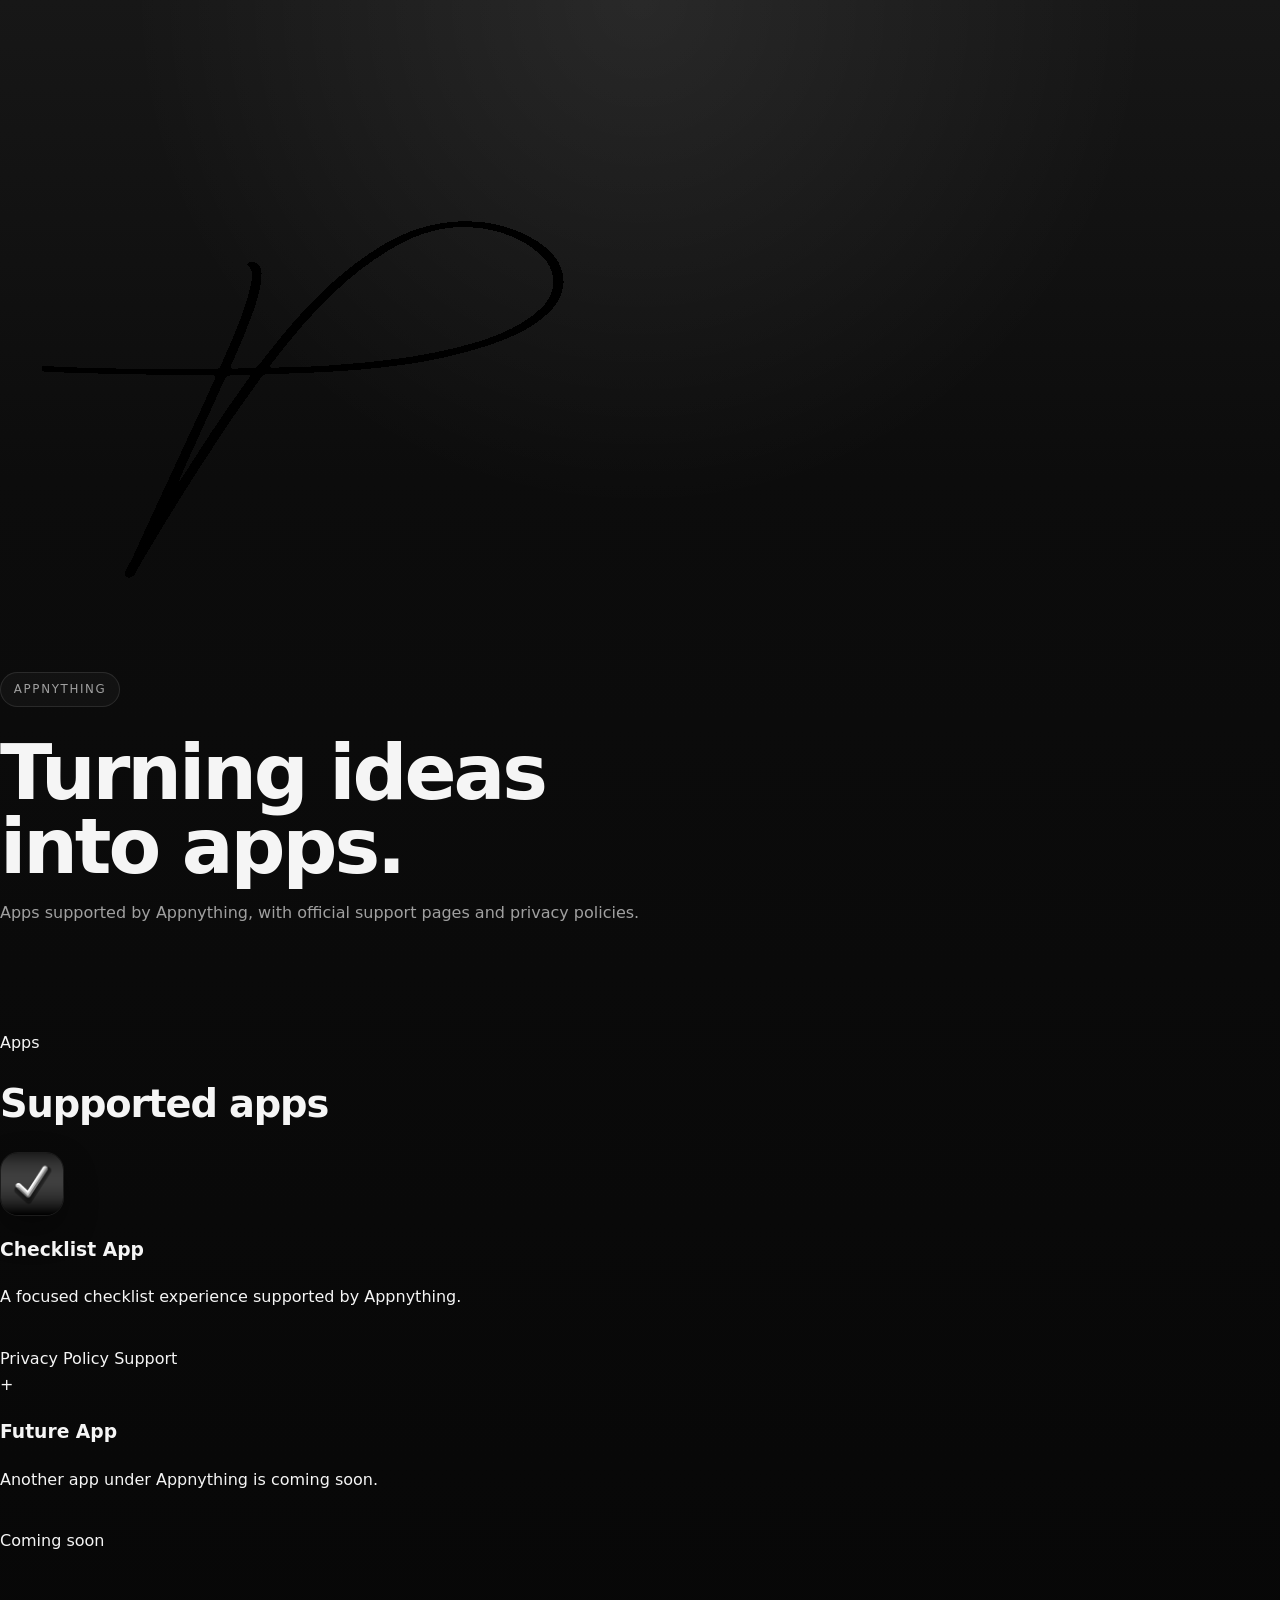
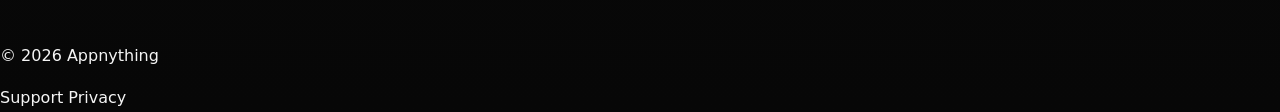
==== index.html @ 1022016d "Update index.html" ====
<!DOCTYPE html>
<html lang="en">
<head>
  <meta charset="UTF-8" />
  <meta name="viewport" content="width=device-width, initial-scale=1.0" />
  <title>Appnything</title>
  <meta
    name="description"
    content="Appnything is an umbrella brand turning ideas into apps."
  />
  <link rel="stylesheet" href="assets/styles.css" />
</head>
<body>
  <div class="site-shell">
    <header class="hero">
      <div class="hero-inner">
        <img
          src="assets/appnything-logo.png"
          alt="Appnything logo"
          class="brand-logo"
        />

        <p class="eyebrow">Appnything</p>
        <h1>Turning ideas into apps.</h1>
        <p class="hero-copy">
          Apps supported by Appnything, with official support pages and privacy policies.
        </p>
      </div>
    </header>

    <main class="content">
      <section class="section">
        <div class="section-heading">
          <p class="section-label">Apps</p>
          <h2>Supported apps</h2>
        </div>

        <div class="apps-grid">
          <article class="app-card">
            <div class="app-card-top">
              <img
                src="assets/checklist-logo.png"
                alt="Checklist App icon"
                class="app-icon"
              />

              <div class="app-meta">
                <h3>Checklist App</h3>
                <p>
                  A focused checklist experience supported by Appnything.
                </p>
              </div>
            </div>

            <div class="app-links">
              <a href="/checklist-app/privacy/">Privacy Policy</a>
              <a href="/support/">Support</a>
            </div>
          </article>

          <article class="app-card coming-soon">
            <div class="app-card-top">
              <div class="coming-soon-icon">+</div>

              <div class="app-meta">
                <h3>Future App</h3>
                <p>
                  Another app under Appnything is coming soon.
                </p>
              </div>
            </div>

            <div class="coming-soon-badge">Coming soon</div>
          </article>
        </div>
      </section>
    </main>

    <footer class="footer">
      <div class="footer-inner">
        <p>© 2026 Appnything</p>
        <nav class="footer-nav">
          <a href="/support/">Support</a>
          <a href="/checklist-app/privacy/">Privacy</a>
        </nav>
      </div>
    </footer>
  </div>
</body>
</html>
---- assets/styles.css ----
:root {
  --bg: #090909;
  --bg-soft: #101010;
  --surface: rgba(255,255,255,0.04);
  --surface-strong: rgba(255,255,255,0.06);
  --text: #f5f5f5;
  --muted: #a0a0a0;
  --muted-strong: #c7c7c7;
  --border: rgba(255,255,255,0.10);
  --shadow: 0 24px 80px rgba(0,0,0,0.45);
  --radius: 28px;
  --max: 1160px;
}

* { box-sizing: border-box; }
html { scroll-behavior: smooth; }
body {
  margin: 0;
  font-family: Inter, ui-sans-serif, system-ui, -apple-system, BlinkMacSystemFont, "Segoe UI", sans-serif;
  color: var(--text);
  background:
    radial-gradient(circle at top, rgba(255,255,255,0.08), transparent 28%),
    linear-gradient(180deg, #171717 0%, #0c0c0c 28%, #070707 100%);
  line-height: 1.65;
}

a {
  color: var(--text);
  text-decoration: none;
}

a:hover { opacity: 0.82; }

img { max-width: 100%; display: block; }

.wrap {
  width: min(var(--max), calc(100% - 2rem));
  margin: 0 auto;
}

.site-header {
  position: sticky;
  top: 0;
  z-index: 20;
  backdrop-filter: blur(16px);
  background: rgba(8,8,8,0.68);
  border-bottom: 1px solid rgba(255,255,255,0.06);
}

.nav {
  min-height: 76px;
  display: flex;
  align-items: center;
  justify-content: space-between;
  gap: 1rem;
}

.brand {
  display: inline-flex;
  align-items: center;
  gap: 0.9rem;
  color: var(--text);
}

.brand-mark {
  width: 54px;
  height: 54px;
  object-fit: contain;
}

.brand-wordmark {
  font-size: 1.12rem;
  font-weight: 600;
  letter-spacing: 0.01em;
}

.nav nav,
.footer-links {
  display: flex;
  gap: 1rem;
  flex-wrap: wrap;
}

.nav nav a,
.footer-links a {
  color: var(--muted-strong);
}

.hero {
  padding: 5.5rem 0 3rem;
  display: grid;
  grid-template-columns: 1.25fr 0.95fr;
  gap: 1.5rem;
  align-items: stretch;
}

.eyebrow {
  display: inline-flex;
  align-items: center;
  gap: 0.4rem;
  padding: 0.42rem 0.8rem;
  border-radius: 999px;
  border: 1px solid rgba(255,255,255,0.1);
  background: rgba(255,255,255,0.03);
  color: var(--muted-strong);
  font-size: 0.74rem;
  letter-spacing: 0.14em;
  text-transform: uppercase;
}

.hero h1,
.page h1 {
  margin: 1.1rem 0 1rem;
  font-size: clamp(2.8rem, 6vw, 5.4rem);
  line-height: 0.96;
  letter-spacing: -0.04em;
}

.hero p,
.footer-text,
.page p,
.page li,
.card p,
.card li,
.muted {
  color: var(--muted);
}

.hero-copy p {
  max-width: 620px;
  font-size: 1.05rem;
}

.hero-actions {
  display: flex;
  gap: 0.8rem;
  flex-wrap: wrap;
  margin-top: 1.7rem;
}

.button {
  display: inline-flex;
  align-items: center;
  justify-content: center;
  min-height: 50px;
  padding: 0 1rem;
  border-radius: 999px;
  border: 1px solid rgba(255,255,255,0.12);
  background: rgba(255,255,255,0.02);
  color: var(--text);
  transition: transform 0.18s ease, background 0.18s ease, border-color 0.18s ease;
}

.button:hover {
  transform: translateY(-1px);
  background: rgba(255,255,255,0.05);
}

.button.primary {
  background: linear-gradient(180deg, rgba(255,255,255,0.18), rgba(255,255,255,0.07));
  border-color: rgba(255,255,255,0.18);
}

.card {
  background: linear-gradient(180deg, rgba(255,255,255,0.05), rgba(255,255,255,0.03));
  border: 1px solid var(--border);
  border-radius: var(--radius);
  box-shadow: var(--shadow);
  padding: 1.5rem;
}

.hero-card {
  min-height: 100%;
  display: flex;
  flex-direction: column;
  justify-content: space-between;
}

.hero-panel {
  display: grid;
  gap: 1rem;
}

.hero-panel-item {
  padding: 1rem 1.05rem;
  border-radius: 22px;
  background: rgba(255,255,255,0.03);
  border: 1px solid rgba(255,255,255,0.06);
}

.hero-panel-item strong,
.card h2,
.card h3,
.section-heading h2,
.page h2,
.page h3,
.footer-brand strong {
  color: var(--text);
}

.hero-panel-item p,
.hero-panel-item span {
  display: block;
  margin-top: 0.35rem;
  color: var(--muted);
}

.section {
  padding: 1.5rem 0 4.5rem;
}

.section-heading {
  margin-bottom: 1rem;
}

.section-heading h2 {
  margin: 0.9rem 0 0;
  font-size: clamp(1.8rem, 3vw, 2.4rem);
  letter-spacing: -0.03em;
}

.grid {
  display: grid;
}

.grid.two {
  grid-template-columns: repeat(2, minmax(0, 1fr));
  gap: 1.5rem;
}

.app-card {
  display: flex;
  flex-direction: column;
  gap: 1.2rem;
}

.app-top {
  display: flex;
  align-items: center;
  gap: 1rem;
}

.app-icon {
  width: 64px;
  height: 64px;
  border-radius: 18px;
  object-fit: cover;
  border: 1px solid rgba(255,255,255,0.08);
  box-shadow: 0 14px 32px rgba(0,0,0,0.35);
}

.app-icon.placeholder {
  display: grid;
  place-items: center;
  background: rgba(255,255,255,0.03);
  color: var(--muted-strong);
  font-size: 1.4rem;
  font-weight: 700;
}

.stack-links {
  display: flex;
  flex-direction: column;
  gap: 0.7rem;
}

.inline-link {
  display: inline-flex;
  align-items: center;
  justify-content: space-between;
  gap: 0.8rem;
  min-height: 48px;
  padding: 0.8rem 1rem;
  border-radius: 16px;
  background: rgba(255,255,255,0.03);
  border: 1px solid rgba(255,255,255,0.06);
  color: var(--muted-strong);
}

.inline-link:hover {
  background: rgba(255,255,255,0.05);
}

.status-pill {
  display: inline-flex;
  align-items: center;
  min-height: 28px;
  padding: 0 0.7rem;
  border-radius: 999px;
  background: rgba(255,255,255,0.06);
  border: 1px solid rgba(255,255,255,0.08);
  color: var(--muted-strong);
  font-size: 0.76rem;
  letter-spacing: 0.08em;
  text-transform: uppercase;
}

.page {
  padding: 3.2rem 0 5rem;
}

.narrow {
  max-width: 840px;
}

.page h2 {
  margin-top: 2.25rem;
}

.page ul {
  padding-left: 1.2rem;
}

.notice {
  margin-top: 2rem;
  padding: 1rem 1.1rem;
  border-radius: 20px;
  background: rgba(255,255,255,0.04);
  border: 1px solid rgba(255,255,255,0.08);
  color: var(--muted-strong);
}

.top-space {
  margin-top: 1.5rem;
}

.site-footer {
  border-top: 1px solid rgba(255,255,255,0.06);
  background: rgba(6,6,6,0.8);
}

.footer-grid {
  display: flex;
  align-items: flex-start;
  justify-content: space-between;
  gap: 1rem;
  padding: 1.5rem 0 2rem;
}

.footer-brand {
  display: flex;
  align-items: center;
  gap: 0.9rem;
}

.footer-mark {
  width: 34px;
  height: 34px;
  object-fit: contain;
}

.kicker {
  font-size: 0.92rem;
  color: var(--muted);
}

.support-grid {
  display: grid;
  grid-template-columns: repeat(2, minmax(0, 1fr));
  gap: 1.5rem;
}

@media (max-width: 860px) {
  .hero,
  .grid.two,
  .support-grid {
    grid-template-columns: 1fr;
  }

  .hero { padding-top: 4rem; }

  .nav,
  .footer-grid {
    flex-direction: column;
    align-items: flex-start;
  }
}

@media (max-width: 560px) {
  .brand-wordmark {
    font-size: 1rem;
  }

  .brand-mark {
    width: 48px;
    height: 48px;
  }

  .button {
    width: 100%;
  }

  .hero h1,
  .page h1 {
    font-size: clamp(2.2rem, 11vw, 3.4rem);
  }
}
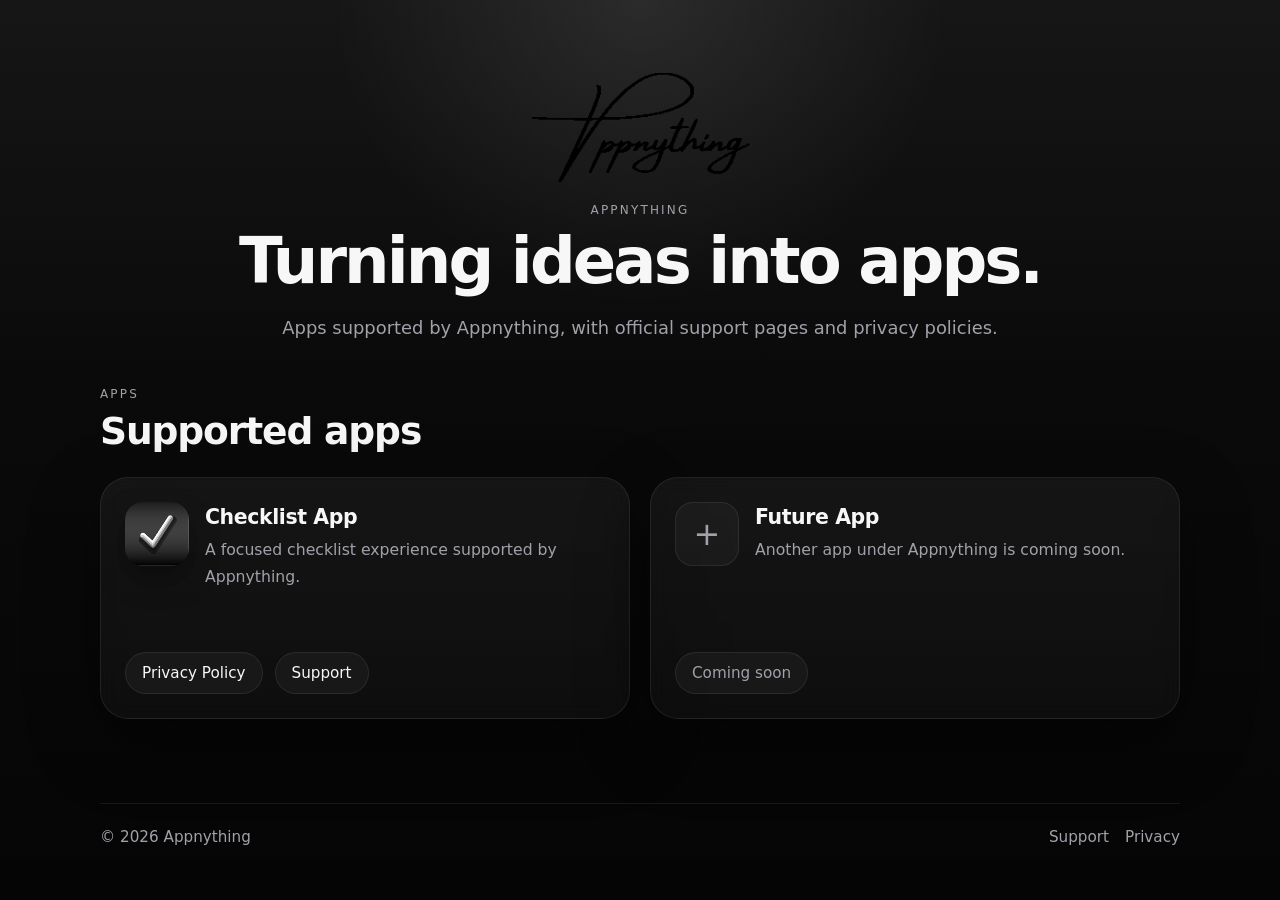
==== commit 5472f0c1: "Add files via upload" ====
--- a/index.html
+++ b/index.html
@@ -4,27 +4,17 @@
   <meta charset="UTF-8" />
   <meta name="viewport" content="width=device-width, initial-scale=1.0" />
   <title>Appnything</title>
-  <meta
-    name="description"
-    content="Appnything is an umbrella brand turning ideas into apps."
-  />
+  <meta name="description" content="Appnything is an umbrella brand turning ideas into apps." />
   <link rel="stylesheet" href="assets/styles.css" />
 </head>
 <body>
   <div class="site-shell">
-    <header class="hero">
+    <header class="hero hero-home">
       <div class="hero-inner">
-        <img
-          src="assets/appnything-logo.png"
-          alt="Appnything logo"
-          class="brand-logo"
-        />
-
+        <img src="assets/appnything-logo.png" alt="Appnything logo" class="brand-logo" />
         <p class="eyebrow">Appnything</p>
         <h1>Turning ideas into apps.</h1>
-        <p class="hero-copy">
-          Apps supported by Appnything, with official support pages and privacy policies.
-        </p>
+        <p class="hero-copy">Apps supported by Appnything, with official support pages and privacy policies.</p>
       </div>
     </header>
 
@@ -38,17 +28,10 @@
         <div class="apps-grid">
           <article class="app-card">
             <div class="app-card-top">
-              <img
-                src="assets/checklist-logo.png"
-                alt="Checklist App icon"
-                class="app-icon"
-              />
-
+              <img src="assets/checklist-logo.png" alt="Checklist App icon" class="app-icon" />
               <div class="app-meta">
                 <h3>Checklist App</h3>
-                <p>
-                  A focused checklist experience supported by Appnything.
-                </p>
+                <p>A focused checklist experience supported by Appnything.</p>
               </div>
             </div>
 
@@ -61,15 +44,11 @@
           <article class="app-card coming-soon">
             <div class="app-card-top">
               <div class="coming-soon-icon">+</div>
-
               <div class="app-meta">
                 <h3>Future App</h3>
-                <p>
-                  Another app under Appnything is coming soon.
-                </p>
+                <p>Another app under Appnything is coming soon.</p>
               </div>
             </div>
-
             <div class="coming-soon-badge">Coming soon</div>
           </article>
         </div>
--- a/assets/styles.css
+++ b/assets/styles.css
@@ -1,15 +1,15 @@
 :root {
-  --bg: #090909;
+  --bg: #060606;
   --bg-soft: #101010;
-  --surface: rgba(255,255,255,0.04);
-  --surface-strong: rgba(255,255,255,0.06);
-  --text: #f5f5f5;
-  --muted: #a0a0a0;
-  --muted-strong: #c7c7c7;
-  --border: rgba(255,255,255,0.10);
-  --shadow: 0 24px 80px rgba(0,0,0,0.45);
-  --radius: 28px;
-  --max: 1160px;
+  --bg-soft-2: #141414;
+  --card: rgba(255, 255, 255, 0.045);
+  --card-strong: rgba(255, 255, 255, 0.065);
+  --card-hover: rgba(255, 255, 255, 0.075);
+  --text: #f7f7f7;
+  --muted: #a1a1aa;
+  --border: rgba(255, 255, 255, 0.08);
+  --border-strong: rgba(255, 255, 255, 0.16);
+  --shadow: 0 24px 70px rgba(0, 0, 0, 0.42);
 }
 
 * { box-sizing: border-box; }
@@ -19,379 +19,233 @@
   font-family: Inter, ui-sans-serif, system-ui, -apple-system, BlinkMacSystemFont, "Segoe UI", sans-serif;
   color: var(--text);
   background:
-    radial-gradient(circle at top, rgba(255,255,255,0.08), transparent 28%),
-    linear-gradient(180deg, #171717 0%, #0c0c0c 28%, #070707 100%);
-  line-height: 1.65;
-}
-
+    radial-gradient(circle at top center, rgba(255,255,255,0.09), transparent 28%),
+    linear-gradient(180deg, #161616 0%, #0a0a0a 42%, #050505 100%);
+}
+img { max-width: 100%; }
 a {
   color: var(--text);
   text-decoration: none;
-}
-
-a:hover { opacity: 0.82; }
-
-img { max-width: 100%; display: block; }
-
-.wrap {
-  width: min(var(--max), calc(100% - 2rem));
+  transition: opacity 0.18s ease, color 0.18s ease, border-color 0.18s ease, background 0.18s ease, transform 0.18s ease;
+}
+a:hover { opacity: 0.9; }
+.site-shell { min-height: 100vh; }
+.hero { padding: 72px 20px 26px; }
+.hero-home { padding-bottom: 34px; }
+.hero-subpage { padding-bottom: 18px; }
+.hero-inner {
+  max-width: 1040px;
   margin: 0 auto;
-}
-
-.site-header {
-  position: sticky;
-  top: 0;
-  z-index: 20;
-  backdrop-filter: blur(16px);
-  background: rgba(8,8,8,0.68);
-  border-bottom: 1px solid rgba(255,255,255,0.06);
-}
-
-.nav {
-  min-height: 76px;
-  display: flex;
-  align-items: center;
+  text-align: center;
+}
+.hero-inner-left { text-align: left; }
+.narrow { max-width: 860px; }
+.brand-logo {
+  display: block;
+  width: min(220px, 58vw);
+  height: auto;
+  margin: 0 auto 20px;
+}
+.eyebrow,
+.section-label,
+.back-link {
+  color: var(--muted);
+  letter-spacing: 0.18em;
+  text-transform: uppercase;
+  font-size: 12px;
+}
+.eyebrow { margin: 0 0 12px; }
+.back-link {
+  display: inline-block;
+  margin-bottom: 20px;
+}
+.back-link:hover { color: var(--text); opacity: 1; }
+.hero h1 {
+  margin: 0;
+  font-size: clamp(2.3rem, 5vw, 4.5rem);
+  line-height: 1.02;
+  letter-spacing: -0.045em;
+}
+.hero-copy {
+  max-width: 720px;
+  margin: 18px auto 0;
+  color: var(--muted);
+  font-size: clamp(1rem, 2vw, 1.12rem);
+  line-height: 1.72;
+}
+.hero-inner-left .hero-copy,
+.hero-inner-left .eyebrow { margin-left: 0; }
+.content { padding: 10px 20px 84px; }
+.content-tight { padding-top: 0; }
+.section {
+  max-width: 1080px;
+  margin: 0 auto;
+}
+.section-heading { margin-bottom: 24px; }
+.section-label { margin: 0 0 8px; }
+.section-heading h2 {
+  margin: 0;
+  font-size: clamp(1.65rem, 3vw, 2.35rem);
+  letter-spacing: -0.03em;
+}
+.apps-grid {
+  display: grid;
+  grid-template-columns: repeat(2, minmax(0, 1fr));
+  gap: 20px;
+}
+.app-card,
+.info-card,
+.mini-card {
+  border: 1px solid var(--border);
+  background: linear-gradient(180deg, rgba(255,255,255,0.05), rgba(255,255,255,0.03));
+  box-shadow: var(--shadow);
+}
+.app-card {
+  display: flex;
+  flex-direction: column;
   justify-content: space-between;
-  gap: 1rem;
-}
-
-.brand {
-  display: inline-flex;
-  align-items: center;
-  gap: 0.9rem;
-  color: var(--text);
-}
-
-.brand-mark {
-  width: 54px;
-  height: 54px;
-  object-fit: contain;
-}
-
-.brand-wordmark {
-  font-size: 1.12rem;
-  font-weight: 600;
-  letter-spacing: 0.01em;
-}
-
-.nav nav,
-.footer-links {
-  display: flex;
-  gap: 1rem;
+  min-height: 242px;
+  padding: 24px;
+  border-radius: 28px;
+  backdrop-filter: blur(10px);
+}
+.app-card:hover {
+  transform: translateY(-4px);
+  border-color: var(--border-strong);
+  background: var(--card-hover);
+}
+.app-card-top {
+  display: flex;
+  align-items: flex-start;
+  gap: 16px;
+}
+.app-icon {
+  width: 64px;
+  height: 64px;
+  flex: 0 0 64px;
+  object-fit: cover;
+  display: block;
+  border-radius: 18px;
+  overflow: hidden;
+  box-shadow: 0 14px 28px rgba(0,0,0,0.34);
+}
+.app-meta h3 {
+  margin: 3px 0 8px;
+  font-size: 1.28rem;
+  letter-spacing: -0.02em;
+}
+.app-meta p,
+.body-copy,
+.info-card p,
+.mini-card p {
+  margin: 0;
+  color: var(--muted);
+  line-height: 1.7;
+  font-size: 0.98rem;
+}
+.app-links {
+  display: flex;
   flex-wrap: wrap;
-}
-
-.nav nav a,
-.footer-links a {
-  color: var(--muted-strong);
-}
-
-.hero {
-  padding: 5.5rem 0 3rem;
-  display: grid;
-  grid-template-columns: 1.25fr 0.95fr;
-  gap: 1.5rem;
-  align-items: stretch;
-}
-
-.eyebrow {
-  display: inline-flex;
-  align-items: center;
-  gap: 0.4rem;
-  padding: 0.42rem 0.8rem;
-  border-radius: 999px;
-  border: 1px solid rgba(255,255,255,0.1);
-  background: rgba(255,255,255,0.03);
-  color: var(--muted-strong);
-  font-size: 0.74rem;
-  letter-spacing: 0.14em;
-  text-transform: uppercase;
-}
-
-.hero h1,
-.page h1 {
-  margin: 1.1rem 0 1rem;
-  font-size: clamp(2.8rem, 6vw, 5.4rem);
-  line-height: 0.96;
-  letter-spacing: -0.04em;
-}
-
-.hero p,
-.footer-text,
-.page p,
-.page li,
-.card p,
-.card li,
-.muted {
-  color: var(--muted);
-}
-
-.hero-copy p {
-  max-width: 620px;
-  font-size: 1.05rem;
-}
-
-.hero-actions {
-  display: flex;
-  gap: 0.8rem;
-  flex-wrap: wrap;
-  margin-top: 1.7rem;
-}
-
-.button {
+  gap: 12px;
+  margin-top: 28px;
+}
+.app-links a,
+.coming-soon-badge {
   display: inline-flex;
   align-items: center;
   justify-content: center;
-  min-height: 50px;
-  padding: 0 1rem;
+  min-height: 42px;
+  padding: 0 16px;
   border-radius: 999px;
-  border: 1px solid rgba(255,255,255,0.12);
-  background: rgba(255,255,255,0.02);
-  color: var(--text);
-  transition: transform 0.18s ease, background 0.18s ease, border-color 0.18s ease;
-}
-
-.button:hover {
+  border: 1px solid var(--border);
+  background: rgba(255,255,255,0.04);
+  font-size: 0.95rem;
+}
+.app-links a:hover {
+  opacity: 1;
   transform: translateY(-1px);
-  background: rgba(255,255,255,0.05);
-}
-
-.button.primary {
-  background: linear-gradient(180deg, rgba(255,255,255,0.18), rgba(255,255,255,0.07));
-  border-color: rgba(255,255,255,0.18);
-}
-
-.card {
-  background: linear-gradient(180deg, rgba(255,255,255,0.05), rgba(255,255,255,0.03));
-  border: 1px solid var(--border);
-  border-radius: var(--radius);
-  box-shadow: var(--shadow);
-  padding: 1.5rem;
-}
-
-.hero-card {
-  min-height: 100%;
-  display: flex;
-  flex-direction: column;
-  justify-content: space-between;
-}
-
-.hero-panel {
-  display: grid;
-  gap: 1rem;
-}
-
-.hero-panel-item {
-  padding: 1rem 1.05rem;
-  border-radius: 22px;
-  background: rgba(255,255,255,0.03);
-  border: 1px solid rgba(255,255,255,0.06);
-}
-
-.hero-panel-item strong,
-.card h2,
-.card h3,
-.section-heading h2,
-.page h2,
-.page h3,
-.footer-brand strong {
-  color: var(--text);
-}
-
-.hero-panel-item p,
-.hero-panel-item span {
-  display: block;
-  margin-top: 0.35rem;
-  color: var(--muted);
-}
-
-.section {
-  padding: 1.5rem 0 4.5rem;
-}
-
-.section-heading {
-  margin-bottom: 1rem;
-}
-
-.section-heading h2 {
-  margin: 0.9rem 0 0;
-  font-size: clamp(1.8rem, 3vw, 2.4rem);
-  letter-spacing: -0.03em;
-}
-
-.grid {
-  display: grid;
-}
-
-.grid.two {
-  grid-template-columns: repeat(2, minmax(0, 1fr));
-  gap: 1.5rem;
-}
-
-.app-card {
-  display: flex;
-  flex-direction: column;
-  gap: 1.2rem;
-}
-
-.app-top {
-  display: flex;
-  align-items: center;
-  gap: 1rem;
-}
-
-.app-icon {
+  border-color: var(--border-strong);
+  background: rgba(255,255,255,0.07);
+}
+.coming-soon-icon {
   width: 64px;
   height: 64px;
-  border-radius: 18px;
-  object-fit: cover;
-  border: 1px solid rgba(255,255,255,0.08);
-  box-shadow: 0 14px 32px rgba(0,0,0,0.35);
-}
-
-.app-icon.placeholder {
+  flex: 0 0 64px;
   display: grid;
   place-items: center;
-  background: rgba(255,255,255,0.03);
-  color: var(--muted-strong);
-  font-size: 1.4rem;
-  font-weight: 700;
-}
-
-.stack-links {
-  display: flex;
-  flex-direction: column;
-  gap: 0.7rem;
-}
-
-.inline-link {
-  display: inline-flex;
+  border-radius: 18px;
+  border: 1px solid var(--border);
+  background: rgba(255,255,255,0.035);
+  color: var(--muted);
+  font-size: 2rem;
+}
+.coming-soon-badge {
+  align-self: flex-start;
+  margin-top: 28px;
+  color: var(--muted);
+}
+.info-card {
+  border-radius: 28px;
+  padding: 28px;
+}
+.stack-gap > * + * { margin-top: 24px; }
+.grid-two {
+  display: grid;
+  grid-template-columns: repeat(2, minmax(0, 1fr));
+  gap: 16px;
+}
+.mini-card {
+  border-radius: 22px;
+  padding: 20px;
+}
+.mini-card h3 {
+  margin: 0 0 8px;
+  font-size: 1.02rem;
+  letter-spacing: -0.02em;
+}
+.legal-card h2 {
+  margin: 28px 0 10px;
+  font-size: 1.1rem;
+  letter-spacing: -0.02em;
+}
+.legal-card p + p { margin-top: 14px; }
+.footer { padding: 0 20px 36px; }
+.footer-inner {
+  max-width: 1080px;
+  margin: 0 auto;
+  padding-top: 24px;
+  border-top: 1px solid var(--border);
+  display: flex;
   align-items: center;
   justify-content: space-between;
-  gap: 0.8rem;
-  min-height: 48px;
-  padding: 0.8rem 1rem;
-  border-radius: 16px;
-  background: rgba(255,255,255,0.03);
-  border: 1px solid rgba(255,255,255,0.06);
-  color: var(--muted-strong);
-}
+  gap: 16px;
+}
+.footer-inner p {
+  margin: 0;
+  color: var(--muted);
+  font-size: 0.95rem;
+}
+.footer-nav {
+  display: flex;
+  flex-wrap: wrap;
+  gap: 16px;
+}
+.footer-nav a {
+  color: var(--muted);
+  font-size: 0.95rem;
+}
+.footer-nav a:hover { color: var(--text); opacity: 1; }
 
-.inline-link:hover {
-  background: rgba(255,255,255,0.05);
-}
-
-.status-pill {
-  display: inline-flex;
-  align-items: center;
-  min-height: 28px;
-  padding: 0 0.7rem;
-  border-radius: 999px;
-  background: rgba(255,255,255,0.06);
-  border: 1px solid rgba(255,255,255,0.08);
-  color: var(--muted-strong);
-  font-size: 0.76rem;
-  letter-spacing: 0.08em;
-  text-transform: uppercase;
-}
-
-.page {
-  padding: 3.2rem 0 5rem;
-}
-
-.narrow {
-  max-width: 840px;
-}
-
-.page h2 {
-  margin-top: 2.25rem;
-}
-
-.page ul {
-  padding-left: 1.2rem;
-}
-
-.notice {
-  margin-top: 2rem;
-  padding: 1rem 1.1rem;
-  border-radius: 20px;
-  background: rgba(255,255,255,0.04);
-  border: 1px solid rgba(255,255,255,0.08);
-  color: var(--muted-strong);
-}
-
-.top-space {
-  margin-top: 1.5rem;
-}
-
-.site-footer {
-  border-top: 1px solid rgba(255,255,255,0.06);
-  background: rgba(6,6,6,0.8);
-}
-
-.footer-grid {
-  display: flex;
-  align-items: flex-start;
-  justify-content: space-between;
-  gap: 1rem;
-  padding: 1.5rem 0 2rem;
-}
-
-.footer-brand {
-  display: flex;
-  align-items: center;
-  gap: 0.9rem;
-}
-
-.footer-mark {
-  width: 34px;
-  height: 34px;
-  object-fit: contain;
-}
-
-.kicker {
-  font-size: 0.92rem;
-  color: var(--muted);
-}
-
-.support-grid {
-  display: grid;
-  grid-template-columns: repeat(2, minmax(0, 1fr));
-  gap: 1.5rem;
-}
-
-@media (max-width: 860px) {
-  .hero,
-  .grid.two,
-  .support-grid {
-    grid-template-columns: 1fr;
-  }
-
-  .hero { padding-top: 4rem; }
-
-  .nav,
-  .footer-grid {
-    flex-direction: column;
-    align-items: flex-start;
-  }
+@media (max-width: 820px) {
+  .apps-grid,
+  .grid-two { grid-template-columns: 1fr; }
+  .app-card { min-height: unset; }
 }
 
 @media (max-width: 560px) {
-  .brand-wordmark {
-    font-size: 1rem;
-  }
-
-  .brand-mark {
-    width: 48px;
-    height: 48px;
-  }
-
-  .button {
-    width: 100%;
-  }
-
-  .hero h1,
-  .page h1 {
-    font-size: clamp(2.2rem, 11vw, 3.4rem);
-  }
-}
+  .hero { padding-top: 56px; }
+  .brand-logo { width: min(180px, 56vw); margin-bottom: 16px; }
+  .app-card,
+  .info-card { padding: 20px; border-radius: 22px; }
+  .footer-inner { flex-direction: column; align-items: flex-start; }
+}
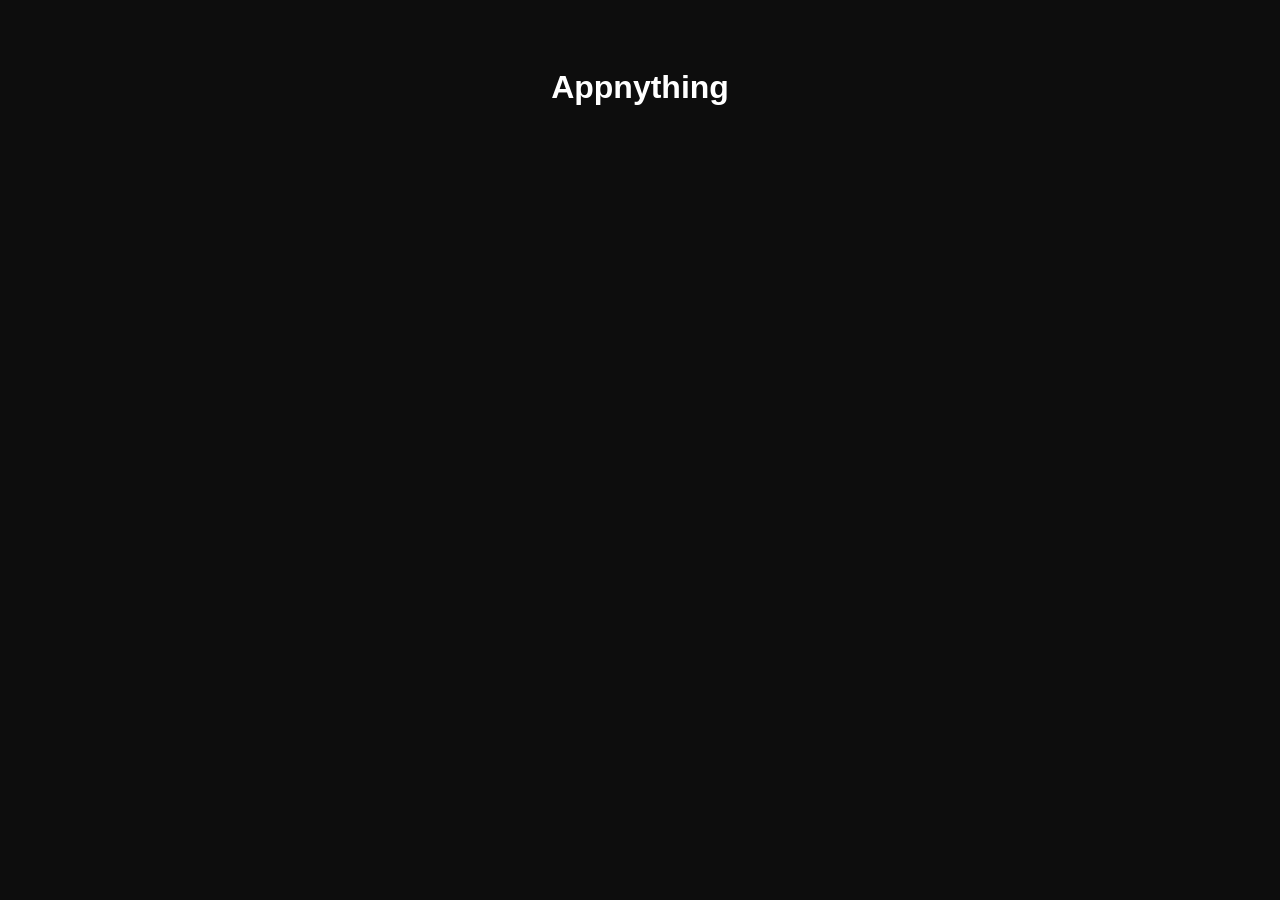
==== commit a634752d: "Add files via upload" ====
--- a/index.html
+++ b/index.html
@@ -1,69 +1,13 @@
 <!DOCTYPE html>
 <html lang="en">
 <head>
-  <meta charset="UTF-8" />
-  <meta name="viewport" content="width=device-width, initial-scale=1.0" />
-  <title>Appnything</title>
-  <meta name="description" content="Appnything is an umbrella brand turning ideas into apps." />
-  <link rel="stylesheet" href="assets/styles.css" />
+<meta charset="UTF-8">
+<meta name="viewport" content="width=device-width, initial-scale=1.0">
+<title>Appnything</title>
+<link rel="icon" type="image/png" href="/assets/favicon.png">
+<link rel="stylesheet" href="/assets/styles.css">
 </head>
 <body>
-  <div class="site-shell">
-    <header class="hero hero-home">
-      <div class="hero-inner">
-        <img src="assets/appnything-logo.png" alt="Appnything logo" class="brand-logo" />
-        <p class="eyebrow">Appnything</p>
-        <h1>Turning ideas into apps.</h1>
-        <p class="hero-copy">Apps supported by Appnything, with official support pages and privacy policies.</p>
-      </div>
-    </header>
-
-    <main class="content">
-      <section class="section">
-        <div class="section-heading">
-          <p class="section-label">Apps</p>
-          <h2>Supported apps</h2>
-        </div>
-
-        <div class="apps-grid">
-          <article class="app-card">
-            <div class="app-card-top">
-              <img src="assets/checklist-logo.png" alt="Checklist App icon" class="app-icon" />
-              <div class="app-meta">
-                <h3>Checklist App</h3>
-                <p>A focused checklist experience supported by Appnything.</p>
-              </div>
-            </div>
-
-            <div class="app-links">
-              <a href="/checklist-app/privacy/">Privacy Policy</a>
-              <a href="/support/">Support</a>
-            </div>
-          </article>
-
-          <article class="app-card coming-soon">
-            <div class="app-card-top">
-              <div class="coming-soon-icon">+</div>
-              <div class="app-meta">
-                <h3>Future App</h3>
-                <p>Another app under Appnything is coming soon.</p>
-              </div>
-            </div>
-            <div class="coming-soon-badge">Coming soon</div>
-          </article>
-        </div>
-      </section>
-    </main>
-
-    <footer class="footer">
-      <div class="footer-inner">
-        <p>© 2026 Appnything</p>
-        <nav class="footer-nav">
-          <a href="/support/">Support</a>
-          <a href="/checklist-app/privacy/">Privacy</a>
-        </nav>
-      </div>
-    </footer>
-  </div>
+<h1>Appnything</h1>
 </body>
 </html>
--- a/assets/styles.css
+++ b/assets/styles.css
@@ -1,251 +1 @@
-:root {
-  --bg: #060606;
-  --bg-soft: #101010;
-  --bg-soft-2: #141414;
-  --card: rgba(255, 255, 255, 0.045);
-  --card-strong: rgba(255, 255, 255, 0.065);
-  --card-hover: rgba(255, 255, 255, 0.075);
-  --text: #f7f7f7;
-  --muted: #a1a1aa;
-  --border: rgba(255, 255, 255, 0.08);
-  --border-strong: rgba(255, 255, 255, 0.16);
-  --shadow: 0 24px 70px rgba(0, 0, 0, 0.42);
-}
-
-* { box-sizing: border-box; }
-html { scroll-behavior: smooth; }
-body {
-  margin: 0;
-  font-family: Inter, ui-sans-serif, system-ui, -apple-system, BlinkMacSystemFont, "Segoe UI", sans-serif;
-  color: var(--text);
-  background:
-    radial-gradient(circle at top center, rgba(255,255,255,0.09), transparent 28%),
-    linear-gradient(180deg, #161616 0%, #0a0a0a 42%, #050505 100%);
-}
-img { max-width: 100%; }
-a {
-  color: var(--text);
-  text-decoration: none;
-  transition: opacity 0.18s ease, color 0.18s ease, border-color 0.18s ease, background 0.18s ease, transform 0.18s ease;
-}
-a:hover { opacity: 0.9; }
-.site-shell { min-height: 100vh; }
-.hero { padding: 72px 20px 26px; }
-.hero-home { padding-bottom: 34px; }
-.hero-subpage { padding-bottom: 18px; }
-.hero-inner {
-  max-width: 1040px;
-  margin: 0 auto;
-  text-align: center;
-}
-.hero-inner-left { text-align: left; }
-.narrow { max-width: 860px; }
-.brand-logo {
-  display: block;
-  width: min(220px, 58vw);
-  height: auto;
-  margin: 0 auto 20px;
-}
-.eyebrow,
-.section-label,
-.back-link {
-  color: var(--muted);
-  letter-spacing: 0.18em;
-  text-transform: uppercase;
-  font-size: 12px;
-}
-.eyebrow { margin: 0 0 12px; }
-.back-link {
-  display: inline-block;
-  margin-bottom: 20px;
-}
-.back-link:hover { color: var(--text); opacity: 1; }
-.hero h1 {
-  margin: 0;
-  font-size: clamp(2.3rem, 5vw, 4.5rem);
-  line-height: 1.02;
-  letter-spacing: -0.045em;
-}
-.hero-copy {
-  max-width: 720px;
-  margin: 18px auto 0;
-  color: var(--muted);
-  font-size: clamp(1rem, 2vw, 1.12rem);
-  line-height: 1.72;
-}
-.hero-inner-left .hero-copy,
-.hero-inner-left .eyebrow { margin-left: 0; }
-.content { padding: 10px 20px 84px; }
-.content-tight { padding-top: 0; }
-.section {
-  max-width: 1080px;
-  margin: 0 auto;
-}
-.section-heading { margin-bottom: 24px; }
-.section-label { margin: 0 0 8px; }
-.section-heading h2 {
-  margin: 0;
-  font-size: clamp(1.65rem, 3vw, 2.35rem);
-  letter-spacing: -0.03em;
-}
-.apps-grid {
-  display: grid;
-  grid-template-columns: repeat(2, minmax(0, 1fr));
-  gap: 20px;
-}
-.app-card,
-.info-card,
-.mini-card {
-  border: 1px solid var(--border);
-  background: linear-gradient(180deg, rgba(255,255,255,0.05), rgba(255,255,255,0.03));
-  box-shadow: var(--shadow);
-}
-.app-card {
-  display: flex;
-  flex-direction: column;
-  justify-content: space-between;
-  min-height: 242px;
-  padding: 24px;
-  border-radius: 28px;
-  backdrop-filter: blur(10px);
-}
-.app-card:hover {
-  transform: translateY(-4px);
-  border-color: var(--border-strong);
-  background: var(--card-hover);
-}
-.app-card-top {
-  display: flex;
-  align-items: flex-start;
-  gap: 16px;
-}
-.app-icon {
-  width: 64px;
-  height: 64px;
-  flex: 0 0 64px;
-  object-fit: cover;
-  display: block;
-  border-radius: 18px;
-  overflow: hidden;
-  box-shadow: 0 14px 28px rgba(0,0,0,0.34);
-}
-.app-meta h3 {
-  margin: 3px 0 8px;
-  font-size: 1.28rem;
-  letter-spacing: -0.02em;
-}
-.app-meta p,
-.body-copy,
-.info-card p,
-.mini-card p {
-  margin: 0;
-  color: var(--muted);
-  line-height: 1.7;
-  font-size: 0.98rem;
-}
-.app-links {
-  display: flex;
-  flex-wrap: wrap;
-  gap: 12px;
-  margin-top: 28px;
-}
-.app-links a,
-.coming-soon-badge {
-  display: inline-flex;
-  align-items: center;
-  justify-content: center;
-  min-height: 42px;
-  padding: 0 16px;
-  border-radius: 999px;
-  border: 1px solid var(--border);
-  background: rgba(255,255,255,0.04);
-  font-size: 0.95rem;
-}
-.app-links a:hover {
-  opacity: 1;
-  transform: translateY(-1px);
-  border-color: var(--border-strong);
-  background: rgba(255,255,255,0.07);
-}
-.coming-soon-icon {
-  width: 64px;
-  height: 64px;
-  flex: 0 0 64px;
-  display: grid;
-  place-items: center;
-  border-radius: 18px;
-  border: 1px solid var(--border);
-  background: rgba(255,255,255,0.035);
-  color: var(--muted);
-  font-size: 2rem;
-}
-.coming-soon-badge {
-  align-self: flex-start;
-  margin-top: 28px;
-  color: var(--muted);
-}
-.info-card {
-  border-radius: 28px;
-  padding: 28px;
-}
-.stack-gap > * + * { margin-top: 24px; }
-.grid-two {
-  display: grid;
-  grid-template-columns: repeat(2, minmax(0, 1fr));
-  gap: 16px;
-}
-.mini-card {
-  border-radius: 22px;
-  padding: 20px;
-}
-.mini-card h3 {
-  margin: 0 0 8px;
-  font-size: 1.02rem;
-  letter-spacing: -0.02em;
-}
-.legal-card h2 {
-  margin: 28px 0 10px;
-  font-size: 1.1rem;
-  letter-spacing: -0.02em;
-}
-.legal-card p + p { margin-top: 14px; }
-.footer { padding: 0 20px 36px; }
-.footer-inner {
-  max-width: 1080px;
-  margin: 0 auto;
-  padding-top: 24px;
-  border-top: 1px solid var(--border);
-  display: flex;
-  align-items: center;
-  justify-content: space-between;
-  gap: 16px;
-}
-.footer-inner p {
-  margin: 0;
-  color: var(--muted);
-  font-size: 0.95rem;
-}
-.footer-nav {
-  display: flex;
-  flex-wrap: wrap;
-  gap: 16px;
-}
-.footer-nav a {
-  color: var(--muted);
-  font-size: 0.95rem;
-}
-.footer-nav a:hover { color: var(--text); opacity: 1; }
-
-@media (max-width: 820px) {
-  .apps-grid,
-  .grid-two { grid-template-columns: 1fr; }
-  .app-card { min-height: unset; }
-}
-
-@media (max-width: 560px) {
-  .hero { padding-top: 56px; }
-  .brand-logo { width: min(180px, 56vw); margin-bottom: 16px; }
-  .app-card,
-  .info-card { padding: 20px; border-radius: 22px; }
-  .footer-inner { flex-direction: column; align-items: flex-start; }
-}
+body{background:#0d0d0d;color:white;font-family:sans-serif;text-align:center;padding:40px;}
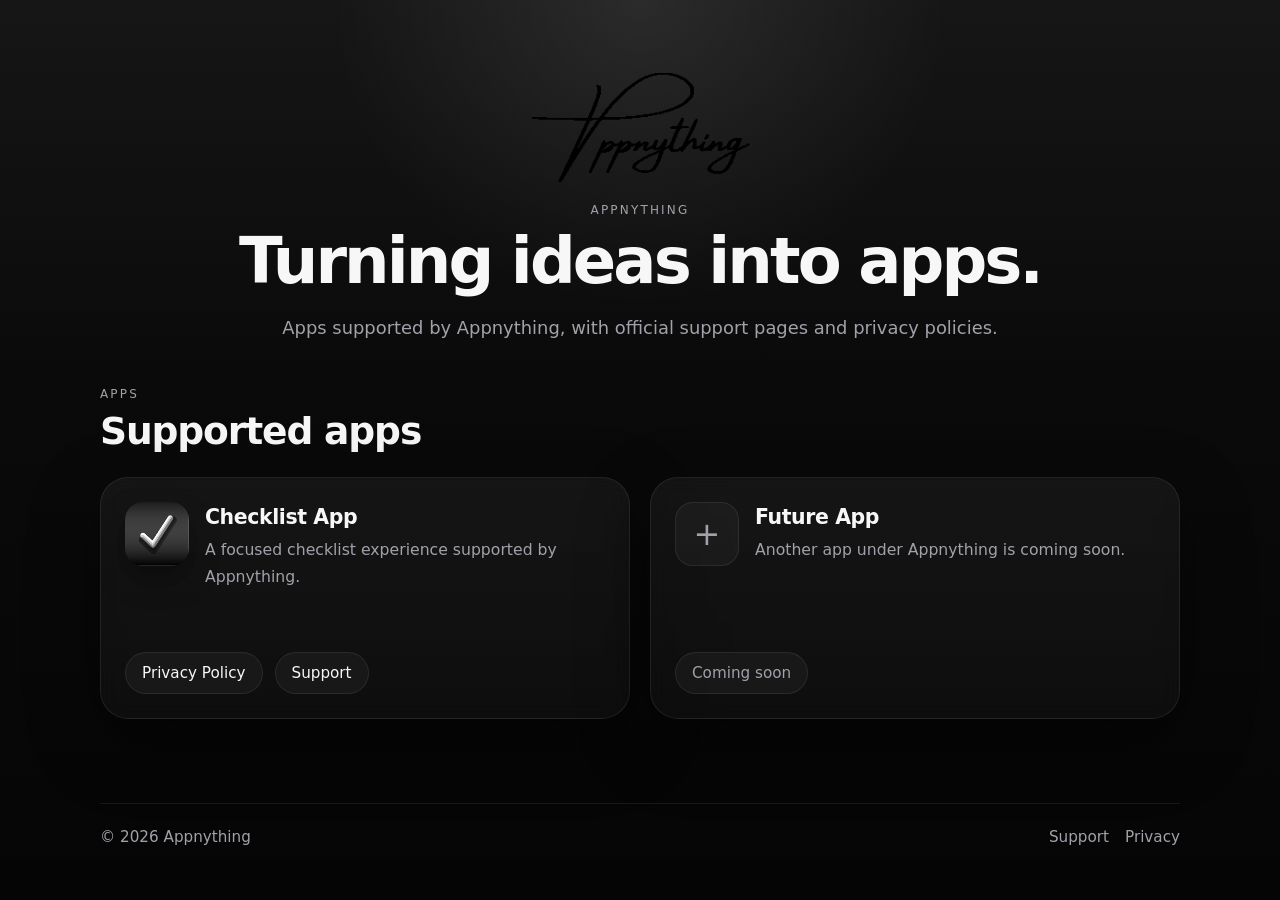
==== commit 1cc43e66: "Add files via upload" ====
--- a/index.html
+++ b/index.html
@@ -1,13 +1,69 @@
 <!DOCTYPE html>
 <html lang="en">
 <head>
-<meta charset="UTF-8">
-<meta name="viewport" content="width=device-width, initial-scale=1.0">
-<title>Appnything</title>
-<link rel="icon" type="image/png" href="/assets/favicon.png">
-<link rel="stylesheet" href="/assets/styles.css">
+  <meta charset="UTF-8" />
+  <meta name="viewport" content="width=device-width, initial-scale=1.0" />
+  <title>Appnything</title>
+  <meta name="description" content="Appnything is an umbrella brand turning ideas into apps." />
+  <link rel="stylesheet" href="assets/styles.css" />
 </head>
 <body>
-<h1>Appnything</h1>
+  <div class="site-shell">
+    <header class="hero hero-home">
+      <div class="hero-inner">
+        <img src="assets/appnything-logo.png" alt="Appnything logo" class="brand-logo" />
+        <p class="eyebrow">Appnything</p>
+        <h1>Turning ideas into apps.</h1>
+        <p class="hero-copy">Apps supported by Appnything, with official support pages and privacy policies.</p>
+      </div>
+    </header>
+
+    <main class="content">
+      <section class="section">
+        <div class="section-heading">
+          <p class="section-label">Apps</p>
+          <h2>Supported apps</h2>
+        </div>
+
+        <div class="apps-grid">
+          <article class="app-card">
+            <div class="app-card-top">
+              <img src="assets/checklist-logo.png" alt="Checklist App icon" class="app-icon" />
+              <div class="app-meta">
+                <h3>Checklist App</h3>
+                <p>A focused checklist experience supported by Appnything.</p>
+              </div>
+            </div>
+
+            <div class="app-links">
+              <a href="/checklist-app/privacy/">Privacy Policy</a>
+              <a href="/support/">Support</a>
+            </div>
+          </article>
+
+          <article class="app-card coming-soon">
+            <div class="app-card-top">
+              <div class="coming-soon-icon">+</div>
+              <div class="app-meta">
+                <h3>Future App</h3>
+                <p>Another app under Appnything is coming soon.</p>
+              </div>
+            </div>
+            <div class="coming-soon-badge">Coming soon</div>
+          </article>
+        </div>
+      </section>
+    </main>
+
+    <footer class="footer">
+      <div class="footer-inner">
+        <p>© 2026 Appnything</p>
+        <nav class="footer-nav">
+          <a href="/support/">Support</a>
+          <a href="/checklist-app/privacy/">Privacy</a>
+        </nav>
+      </div>
+    </footer>
+  </div>
 </body>
 </html>
--- a/assets/styles.css
+++ b/assets/styles.css
@@ -1 +1,251 @@
-body{background:#0d0d0d;color:white;font-family:sans-serif;text-align:center;padding:40px;}+:root {
+  --bg: #060606;
+  --bg-soft: #101010;
+  --bg-soft-2: #141414;
+  --card: rgba(255, 255, 255, 0.045);
+  --card-strong: rgba(255, 255, 255, 0.065);
+  --card-hover: rgba(255, 255, 255, 0.075);
+  --text: #f7f7f7;
+  --muted: #a1a1aa;
+  --border: rgba(255, 255, 255, 0.08);
+  --border-strong: rgba(255, 255, 255, 0.16);
+  --shadow: 0 24px 70px rgba(0, 0, 0, 0.42);
+}
+
+* { box-sizing: border-box; }
+html { scroll-behavior: smooth; }
+body {
+  margin: 0;
+  font-family: Inter, ui-sans-serif, system-ui, -apple-system, BlinkMacSystemFont, "Segoe UI", sans-serif;
+  color: var(--text);
+  background:
+    radial-gradient(circle at top center, rgba(255,255,255,0.09), transparent 28%),
+    linear-gradient(180deg, #161616 0%, #0a0a0a 42%, #050505 100%);
+}
+img { max-width: 100%; }
+a {
+  color: var(--text);
+  text-decoration: none;
+  transition: opacity 0.18s ease, color 0.18s ease, border-color 0.18s ease, background 0.18s ease, transform 0.18s ease;
+}
+a:hover { opacity: 0.9; }
+.site-shell { min-height: 100vh; }
+.hero { padding: 72px 20px 26px; }
+.hero-home { padding-bottom: 34px; }
+.hero-subpage { padding-bottom: 18px; }
+.hero-inner {
+  max-width: 1040px;
+  margin: 0 auto;
+  text-align: center;
+}
+.hero-inner-left { text-align: left; }
+.narrow { max-width: 860px; }
+.brand-logo {
+  display: block;
+  width: min(220px, 58vw);
+  height: auto;
+  margin: 0 auto 20px;
+}
+.eyebrow,
+.section-label,
+.back-link {
+  color: var(--muted);
+  letter-spacing: 0.18em;
+  text-transform: uppercase;
+  font-size: 12px;
+}
+.eyebrow { margin: 0 0 12px; }
+.back-link {
+  display: inline-block;
+  margin-bottom: 20px;
+}
+.back-link:hover { color: var(--text); opacity: 1; }
+.hero h1 {
+  margin: 0;
+  font-size: clamp(2.3rem, 5vw, 4.5rem);
+  line-height: 1.02;
+  letter-spacing: -0.045em;
+}
+.hero-copy {
+  max-width: 720px;
+  margin: 18px auto 0;
+  color: var(--muted);
+  font-size: clamp(1rem, 2vw, 1.12rem);
+  line-height: 1.72;
+}
+.hero-inner-left .hero-copy,
+.hero-inner-left .eyebrow { margin-left: 0; }
+.content { padding: 10px 20px 84px; }
+.content-tight { padding-top: 0; }
+.section {
+  max-width: 1080px;
+  margin: 0 auto;
+}
+.section-heading { margin-bottom: 24px; }
+.section-label { margin: 0 0 8px; }
+.section-heading h2 {
+  margin: 0;
+  font-size: clamp(1.65rem, 3vw, 2.35rem);
+  letter-spacing: -0.03em;
+}
+.apps-grid {
+  display: grid;
+  grid-template-columns: repeat(2, minmax(0, 1fr));
+  gap: 20px;
+}
+.app-card,
+.info-card,
+.mini-card {
+  border: 1px solid var(--border);
+  background: linear-gradient(180deg, rgba(255,255,255,0.05), rgba(255,255,255,0.03));
+  box-shadow: var(--shadow);
+}
+.app-card {
+  display: flex;
+  flex-direction: column;
+  justify-content: space-between;
+  min-height: 242px;
+  padding: 24px;
+  border-radius: 28px;
+  backdrop-filter: blur(10px);
+}
+.app-card:hover {
+  transform: translateY(-4px);
+  border-color: var(--border-strong);
+  background: var(--card-hover);
+}
+.app-card-top {
+  display: flex;
+  align-items: flex-start;
+  gap: 16px;
+}
+.app-icon {
+  width: 64px;
+  height: 64px;
+  flex: 0 0 64px;
+  object-fit: cover;
+  display: block;
+  border-radius: 18px;
+  overflow: hidden;
+  box-shadow: 0 14px 28px rgba(0,0,0,0.34);
+}
+.app-meta h3 {
+  margin: 3px 0 8px;
+  font-size: 1.28rem;
+  letter-spacing: -0.02em;
+}
+.app-meta p,
+.body-copy,
+.info-card p,
+.mini-card p {
+  margin: 0;
+  color: var(--muted);
+  line-height: 1.7;
+  font-size: 0.98rem;
+}
+.app-links {
+  display: flex;
+  flex-wrap: wrap;
+  gap: 12px;
+  margin-top: 28px;
+}
+.app-links a,
+.coming-soon-badge {
+  display: inline-flex;
+  align-items: center;
+  justify-content: center;
+  min-height: 42px;
+  padding: 0 16px;
+  border-radius: 999px;
+  border: 1px solid var(--border);
+  background: rgba(255,255,255,0.04);
+  font-size: 0.95rem;
+}
+.app-links a:hover {
+  opacity: 1;
+  transform: translateY(-1px);
+  border-color: var(--border-strong);
+  background: rgba(255,255,255,0.07);
+}
+.coming-soon-icon {
+  width: 64px;
+  height: 64px;
+  flex: 0 0 64px;
+  display: grid;
+  place-items: center;
+  border-radius: 18px;
+  border: 1px solid var(--border);
+  background: rgba(255,255,255,0.035);
+  color: var(--muted);
+  font-size: 2rem;
+}
+.coming-soon-badge {
+  align-self: flex-start;
+  margin-top: 28px;
+  color: var(--muted);
+}
+.info-card {
+  border-radius: 28px;
+  padding: 28px;
+}
+.stack-gap > * + * { margin-top: 24px; }
+.grid-two {
+  display: grid;
+  grid-template-columns: repeat(2, minmax(0, 1fr));
+  gap: 16px;
+}
+.mini-card {
+  border-radius: 22px;
+  padding: 20px;
+}
+.mini-card h3 {
+  margin: 0 0 8px;
+  font-size: 1.02rem;
+  letter-spacing: -0.02em;
+}
+.legal-card h2 {
+  margin: 28px 0 10px;
+  font-size: 1.1rem;
+  letter-spacing: -0.02em;
+}
+.legal-card p + p { margin-top: 14px; }
+.footer { padding: 0 20px 36px; }
+.footer-inner {
+  max-width: 1080px;
+  margin: 0 auto;
+  padding-top: 24px;
+  border-top: 1px solid var(--border);
+  display: flex;
+  align-items: center;
+  justify-content: space-between;
+  gap: 16px;
+}
+.footer-inner p {
+  margin: 0;
+  color: var(--muted);
+  font-size: 0.95rem;
+}
+.footer-nav {
+  display: flex;
+  flex-wrap: wrap;
+  gap: 16px;
+}
+.footer-nav a {
+  color: var(--muted);
+  font-size: 0.95rem;
+}
+.footer-nav a:hover { color: var(--text); opacity: 1; }
+
+@media (max-width: 820px) {
+  .apps-grid,
+  .grid-two { grid-template-columns: 1fr; }
+  .app-card { min-height: unset; }
+}
+
+@media (max-width: 560px) {
+  .hero { padding-top: 56px; }
+  .brand-logo { width: min(180px, 56vw); margin-bottom: 16px; }
+  .app-card,
+  .info-card { padding: 20px; border-radius: 22px; }
+  .footer-inner { flex-direction: column; align-items: flex-start; }
+}
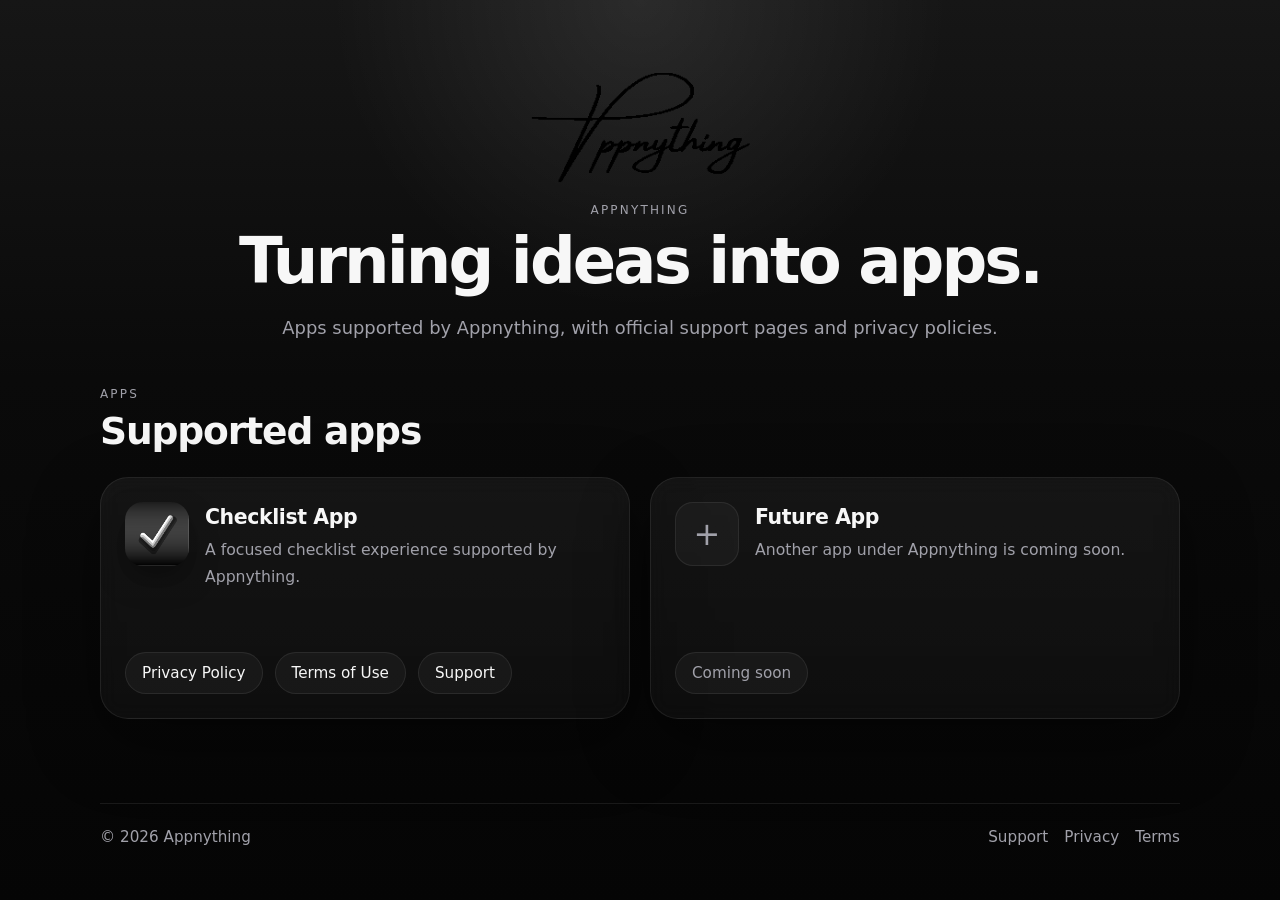
==== commit e0019781: "Add files via upload" ====
--- a/index.html
+++ b/index.html
@@ -37,6 +37,7 @@
 
             <div class="app-links">
               <a href="/checklist-app/privacy/">Privacy Policy</a>
+              <a href="/checklist-app/terms/">Terms of Use</a>
               <a href="/support/">Support</a>
             </div>
           </article>
@@ -61,6 +62,7 @@
         <nav class="footer-nav">
           <a href="/support/">Support</a>
           <a href="/checklist-app/privacy/">Privacy</a>
+          <a href="/checklist-app/terms/">Terms</a>
         </nav>
       </div>
     </footer>
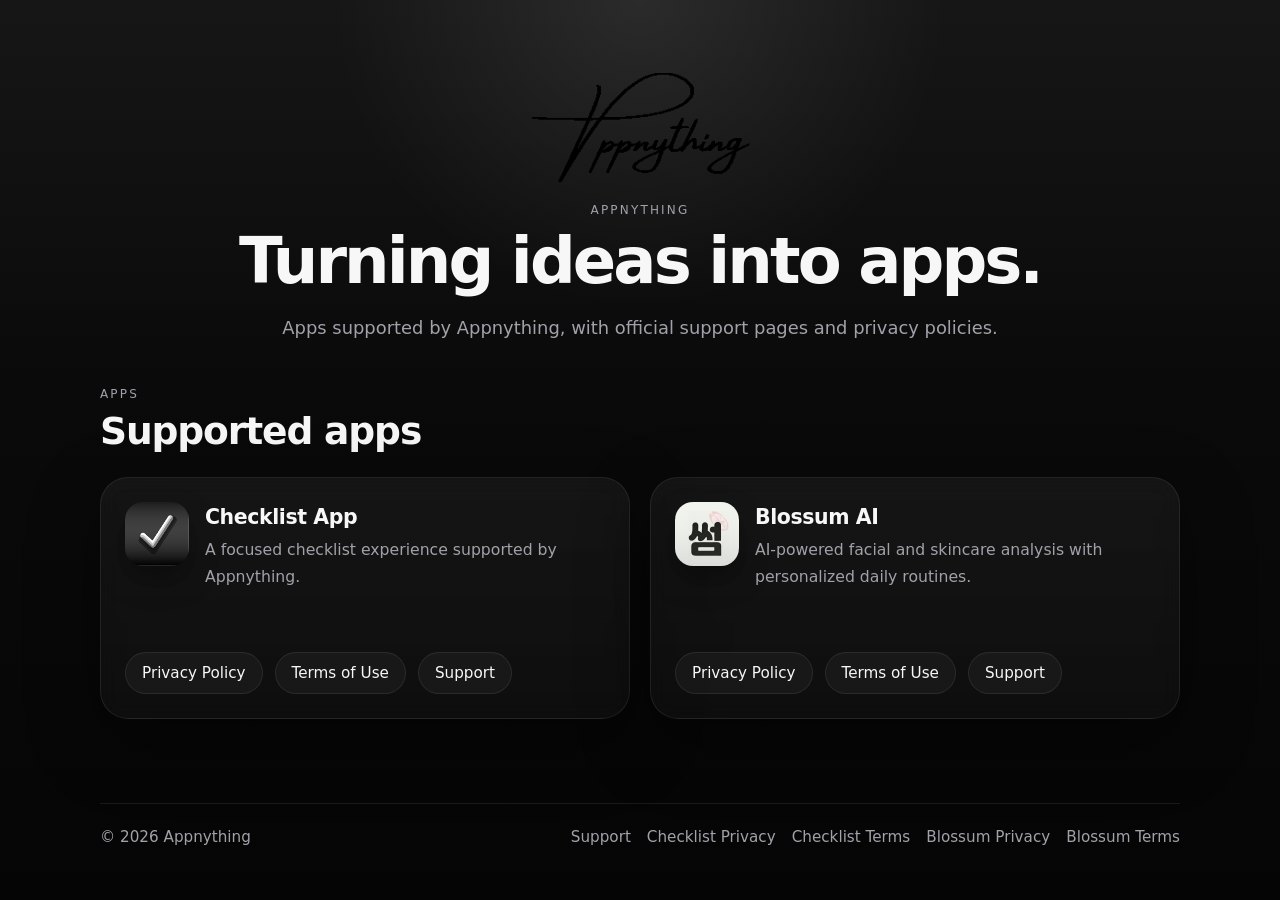
==== commit 6b8b8316: "Update index.html for Blossum AI app details" ====
--- a/index.html
+++ b/index.html
@@ -5,6 +5,7 @@
   <meta name="viewport" content="width=device-width, initial-scale=1.0" />
   <title>Appnything</title>
   <meta name="description" content="Appnything is an umbrella brand turning ideas into apps." />
+  <link rel="icon" href="/favicon.ico" sizes="any" />
   <link rel="stylesheet" href="assets/styles.css" />
 </head>
 <body>
@@ -34,7 +35,6 @@
                 <p>A focused checklist experience supported by Appnything.</p>
               </div>
             </div>
-
             <div class="app-links">
               <a href="/checklist-app/privacy/">Privacy Policy</a>
               <a href="/checklist-app/terms/">Terms of Use</a>
@@ -42,15 +42,19 @@
             </div>
           </article>
 
-          <article class="app-card coming-soon">
+          <article class="app-card">
             <div class="app-card-top">
-              <div class="coming-soon-icon">+</div>
+              <img src="assets/blossum-logo.png" alt="Blossum AI icon" class="app-icon" />
               <div class="app-meta">
-                <h3>Future App</h3>
-                <p>Another app under Appnything is coming soon.</p>
+                <h3>Blossum AI</h3>
+                <p>AI-powered facial and skincare analysis with personalized daily routines.</p>
               </div>
             </div>
-            <div class="coming-soon-badge">Coming soon</div>
+            <div class="app-links">
+              <a href="/blossum-ai/privacy/">Privacy Policy</a>
+              <a href="/blossum-ai/terms/">Terms of Use</a>
+              <a href="/blossum-ai/support/">Support</a>
+            </div>
           </article>
         </div>
       </section>
@@ -61,8 +65,10 @@
         <p>© 2026 Appnything</p>
         <nav class="footer-nav">
           <a href="/support/">Support</a>
-          <a href="/checklist-app/privacy/">Privacy</a>
-          <a href="/checklist-app/terms/">Terms</a>
+          <a href="/checklist-app/privacy/">Checklist Privacy</a>
+          <a href="/checklist-app/terms/">Checklist Terms</a>
+          <a href="/blossum-ai/privacy/">Blossum Privacy</a>
+          <a href="/blossum-ai/terms/">Blossum Terms</a>
         </nav>
       </div>
     </footer>
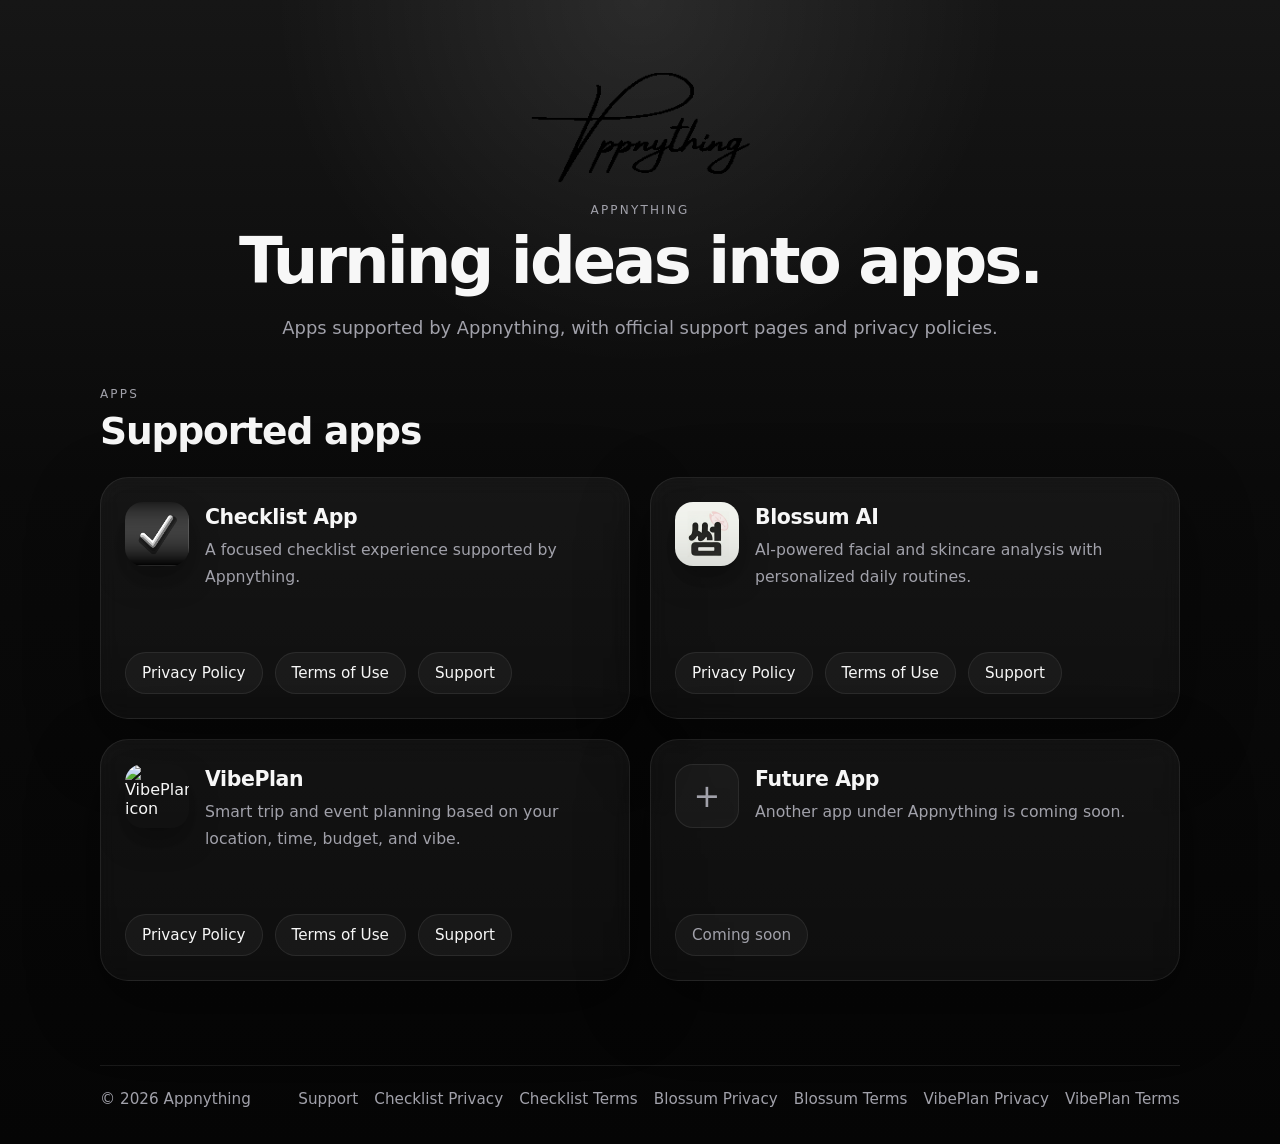
==== commit 03c851ab: "Add VibePlan app card and update footer links" ====
--- a/index.html
+++ b/index.html
@@ -56,6 +56,32 @@
               <a href="/blossum-ai/support/">Support</a>
             </div>
           </article>
+
+          <article class="app-card">
+            <div class="app-card-top">
+              <img src="assets/vibeplan-logo.png" alt="VibePlan icon" class="app-icon" />
+              <div class="app-meta">
+                <h3>VibePlan</h3>
+                <p>Smart trip and event planning based on your location, time, budget, and vibe.</p>
+              </div>
+            </div>
+            <div class="app-links">
+              <a href="/vibeplan/privacy/">Privacy Policy</a>
+              <a href="/vibeplan/terms/">Terms of Use</a>
+              <a href="/vibeplan/support/">Support</a>
+            </div>
+          </article>
+
+          <article class="app-card coming-soon">
+            <div class="app-card-top">
+              <div class="coming-soon-icon">+</div>
+              <div class="app-meta">
+                <h3>Future App</h3>
+                <p>Another app under Appnything is coming soon.</p>
+              </div>
+            </div>
+            <div class="coming-soon-badge">Coming soon</div>
+          </article>
         </div>
       </section>
     </main>
@@ -69,6 +95,8 @@
           <a href="/checklist-app/terms/">Checklist Terms</a>
           <a href="/blossum-ai/privacy/">Blossum Privacy</a>
           <a href="/blossum-ai/terms/">Blossum Terms</a>
+          <a href="/vibeplan/privacy/">VibePlan Privacy</a>
+          <a href="/vibeplan/terms/">VibePlan Terms</a>
         </nav>
       </div>
     </footer>
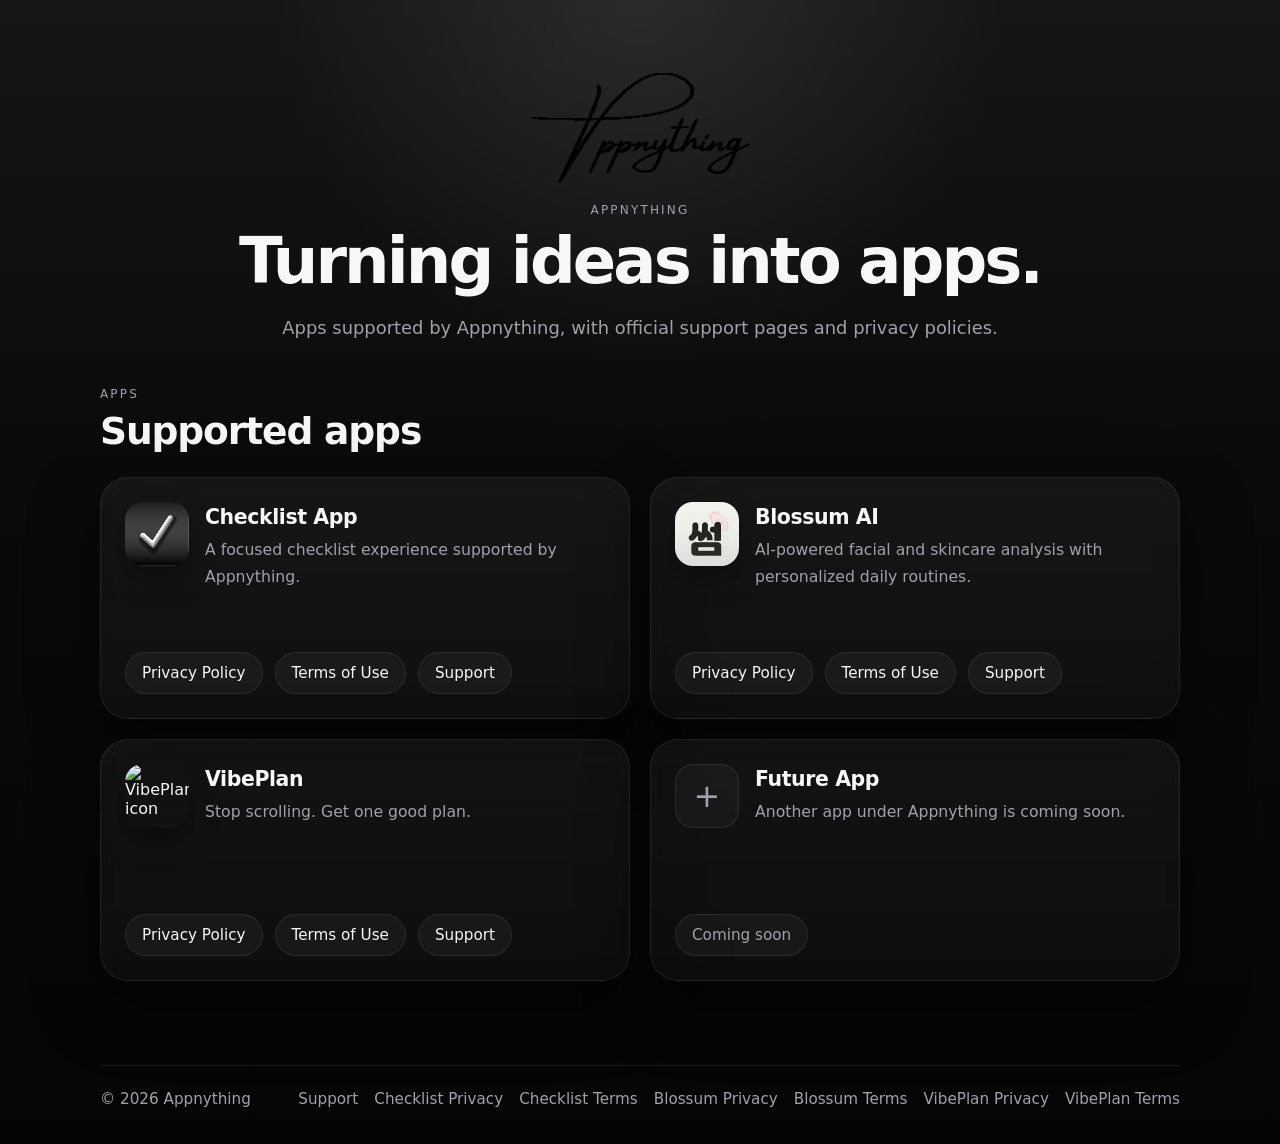
==== commit 86a3ae21: "Update description text for VibePlan" ====
--- a/index.html
+++ b/index.html
@@ -62,7 +62,7 @@
               <img src="assets/vibeplan-logo.png" alt="VibePlan icon" class="app-icon" />
               <div class="app-meta">
                 <h3>VibePlan</h3>
-                <p>Smart trip and event planning based on your location, time, budget, and vibe.</p>
+                <p>Stop scrolling. Get one good plan.</p>
               </div>
             </div>
             <div class="app-links">
